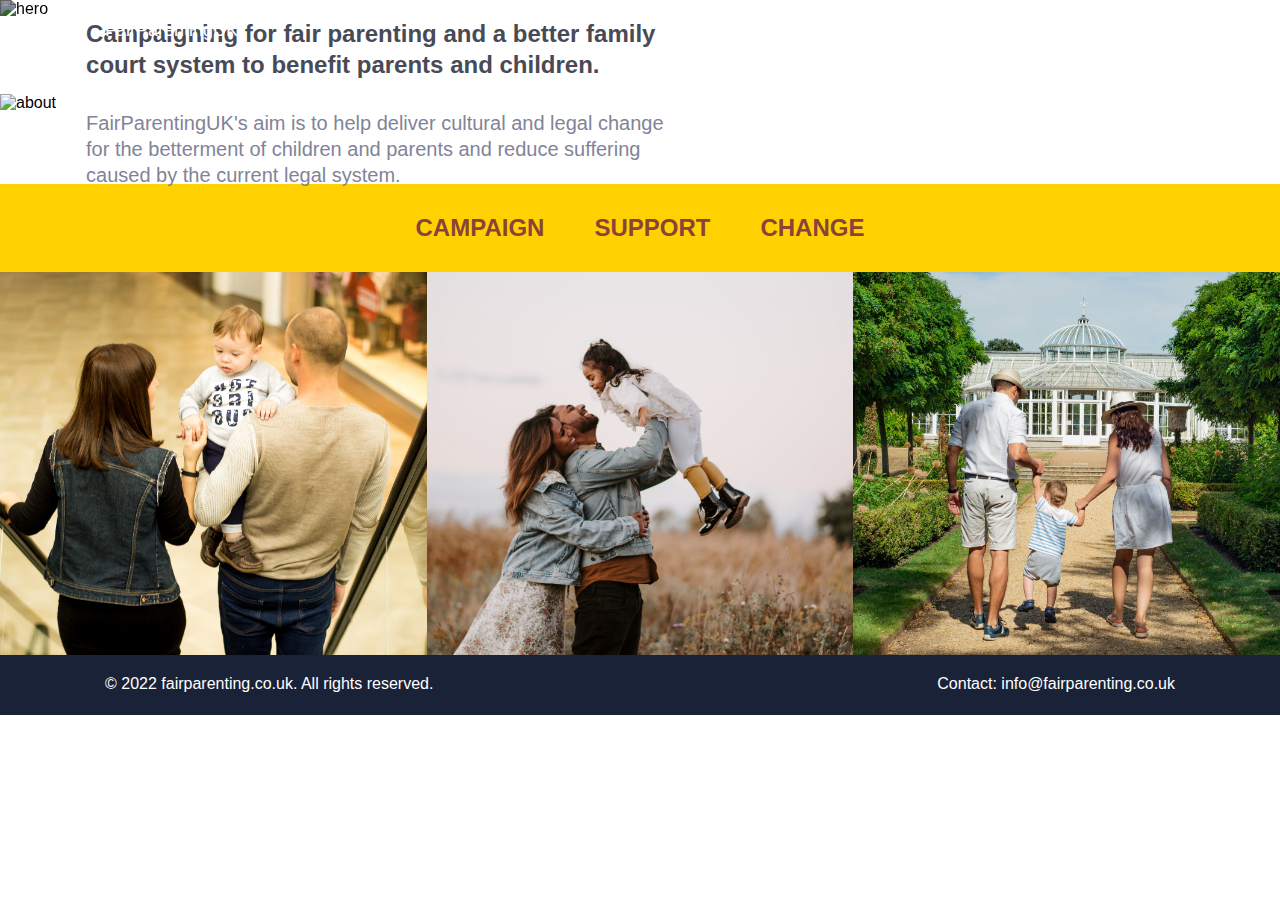
==== index.html @ 26259323 "Add files via upload" ====
<!DOCTYPE html>
<html lang="en">

<head>
	<meta charset="UTF-8">
	<meta http-equiv="X-UA-Compatible" content="IE=edge">
	<meta name="viewport" content="width=device-width, initial-scale=1.0">
	<link rel="stylesheet" href="style.css">
	<title>FairParentingUK</title>
</head>

<body>

	<!-- HEADER -->
	<nav class="nav-home">
		<div class="container">
			<div class="header">
				<div class="logo">
					<a href="#">FairParentingUK</a>
				</div>
				<ul>
					<li><a href="index.html">Home</a></li>
					<li><a href="description.html">Description</a></li>
				</ul>
			</div>
		</div>
	</nav>

	<!-- END HEADER -->

	<main>

		<!-- HERO -->
		<section class="hero">
			<div class="hero-bg">
				<img src="./img/hero.png" alt="hero">
			</div>
			<h1>Seeking Reform - Supporting Change</h1>
		</section>
		<!-- END HERO -->

		<!-- ABOUT -->

		<section class="about">
			<div class="abaut-img">
				<img src="./img/about.png" alt="about">
			</div>
			<div class="about-content">
				<h3>Campaigning for fair parenting and
					a better family court system to benefit
					parents and children.</h3>
				<p>FairParentingUK's aim is to help deliver cultural and
					legal change for the betterment of children and
					parents and reduce suffering caused by the current
					legal system.
				</p>
			</div>
		</section>

		<!-- END ABOUT -->

		<!-- SERVICES -->

		<section class="services">
			<ul>
				<li>Campaign</li>
				<li>Support</li>
				<li>Change</li>
			</ul>
		</section>

		<!-- END SERVICES -->

		<!-- GALLERY -->

		<section class="gallery">
			<div class="img">
				<img src="./img/family1.png" alt="">
			</div>
			<div class="img">
				<img src="./img/family3.png" alt="">
			</div>
			<div class="img">
				<img src="./img/family2.png" alt="">
			</div>
		</section>

		<!-- END GALLERY -->

	</main>

	<!-- FOOTER -->

	<footer class="footer">
		<div class="container">
			<div class="footer-content">
				<p>© 2022 <a href="http://fairparenting.co.uk/">fairparenting.co.uk.</a> All rights reserved.</p>
				<p class="contact">Contact: info@fairparenting.co.uk</p>
			</div>
		</div>
	</footer>
</body>

</html>
---- style.css ----
/* RESET STYLE */

* {
	padding: 0px;
	margin: 0px;
	border: 0px;
}

*,
*:before,
*:after {
	-moz-box-sizing: border-box;
	-webkit-box-sizing: border-box;
	box-sizing: border-box;
}

ul li {
	list-style: none;
}

a {
	text-decoration: none;
}

/* END RESET STYLE */

body {
	font-family: sans-serif;
	height: 100%;
}

/* HEADER */
.container {
	max-width: 1110px;
	padding: 0 20px;
	margin: 0 auto;
	height: 50px;
}

.nav-home {
	position: absolute;
	top: 0;
	left: 0;
	width: 100%;
	z-index: 10;
}

.header {
	display: flex;
	justify-content: space-between;
	align-items: center;
	color: white;
	padding: 20px 0;
}

.header .logo a {
	font-size: 18px;
	color: #fff;
	font-weight: 500;
}

.header ul {
	display: flex;
	gap: 30px;
	text-transform: uppercase;
	left: 0;
}

.header ul li a {
	color: #fff;
	text-transform: uppercase;
	transition: .3s ease all;
	font-weight: 700;
}

.header ul li a:hover {
	opacity: .8;
}

/* END HEADER */

/* SECTION HERO */

.hero {
	position: relative;
}

.hero h1 {
	color: #fff;
	position: absolute;
	top: 50%;
	left: 50%;
	transform: translate(-50%, -50%);
	text-transform: uppercase;
	font-size: 26px;
	text-align: center;
}

.hero-bg img {
	filter: brightness(60%);
	width: 100%;
}

/* END SECTION HERO */

/* SECTION ABOUT */

.about {
	display: flex;
	align-items: center;
}

.about img {
	flex: 1 0 50%;
	margin-top: -4px;
	width: 100%;
}

.about-content {
	padding-left: 30px;
	flex: 1 0 50%;
	padding-right: 20px;
}

.about-content h3 {
	color: #484a55;
	font-size: 24px;
	max-width: 600px;
	padding-bottom: 30px;
	line-height: 1.3;
}

.about-content p {
	line-height: 1.3;
	color: #818498;
	font-size: 20px;
	max-width: 600px;
}

/* END SECTION ABOUT */

/* SECTION SERVICES */

.services {
	margin-top: -4px;
	background-color: #ffd101;
}

.services ul {
	display: flex;
	justify-content: center;
	gap: 50px;
}

.services ul li {
	padding: 30px 0;
	font-size: 24px;
	text-transform: uppercase;
	color: #8a423a;
	font-weight: 700;
	font-family: sans-serif;
}

/* END SECTION SERVICES */

/* SECTION GALLERY */

.gallery {
	display: flex;
	margin-bottom: -4px;
}

.img {
	flex: 1 1 33.3%;
}

.img img {
	width: 100%;
}

/* END SECTION GALLERY */


/* FOOTER */

.footer {
	background-color: #1a2238;
	height: 60px;
}

.footer-content {
	padding-top: 20px;
	display: flex;
	justify-content: space-between;
	color: #fff;
	align-items: center;
}

.footer-content p {
	font-size: 16px;
}

.footer-content p a {
	color: #fff;
}

/* END FOOTER */

/* RESPONSIVE */

@media (max-width:768px) {
	.about-content h3 {
		font-size: 18px;
	}

	.about-content p {
		font-size: 14px;
	}

	.services ul li {
		font-size: 16px;
	}
}

@media (max-width:640px) {
	.hero h1 {
		font-size: 20px;
		line-height: 1.5;
	}

	.about {
		flex-direction: column-reverse;
	}

	.about-content {
		padding-left: 10px;
		padding-right: 10px;
		padding-top: 50px;
		padding-bottom: 50px;
		text-align: center;
	}

	.footer {
		height: 80px;
	}

	.footer-content {
		flex-direction: column-reverse;
		gap: 10px;
	}
}

@media (max-width:425px) {
	.header .logo a {
		font-size: 14px;
	}

	.header ul li a {
		font-size: 10px;
	}

	.hero h1 {
		font-size: 12px;
		width: 100%;
	}

	.gallery {
		flex-direction: column;
	}

	.gallery img:only-child {
		margin-top: -4px;
	}

	.services ul {
		gap: 30px;
	}

	.footer-content p {
		font-size: 10px;
	}
}
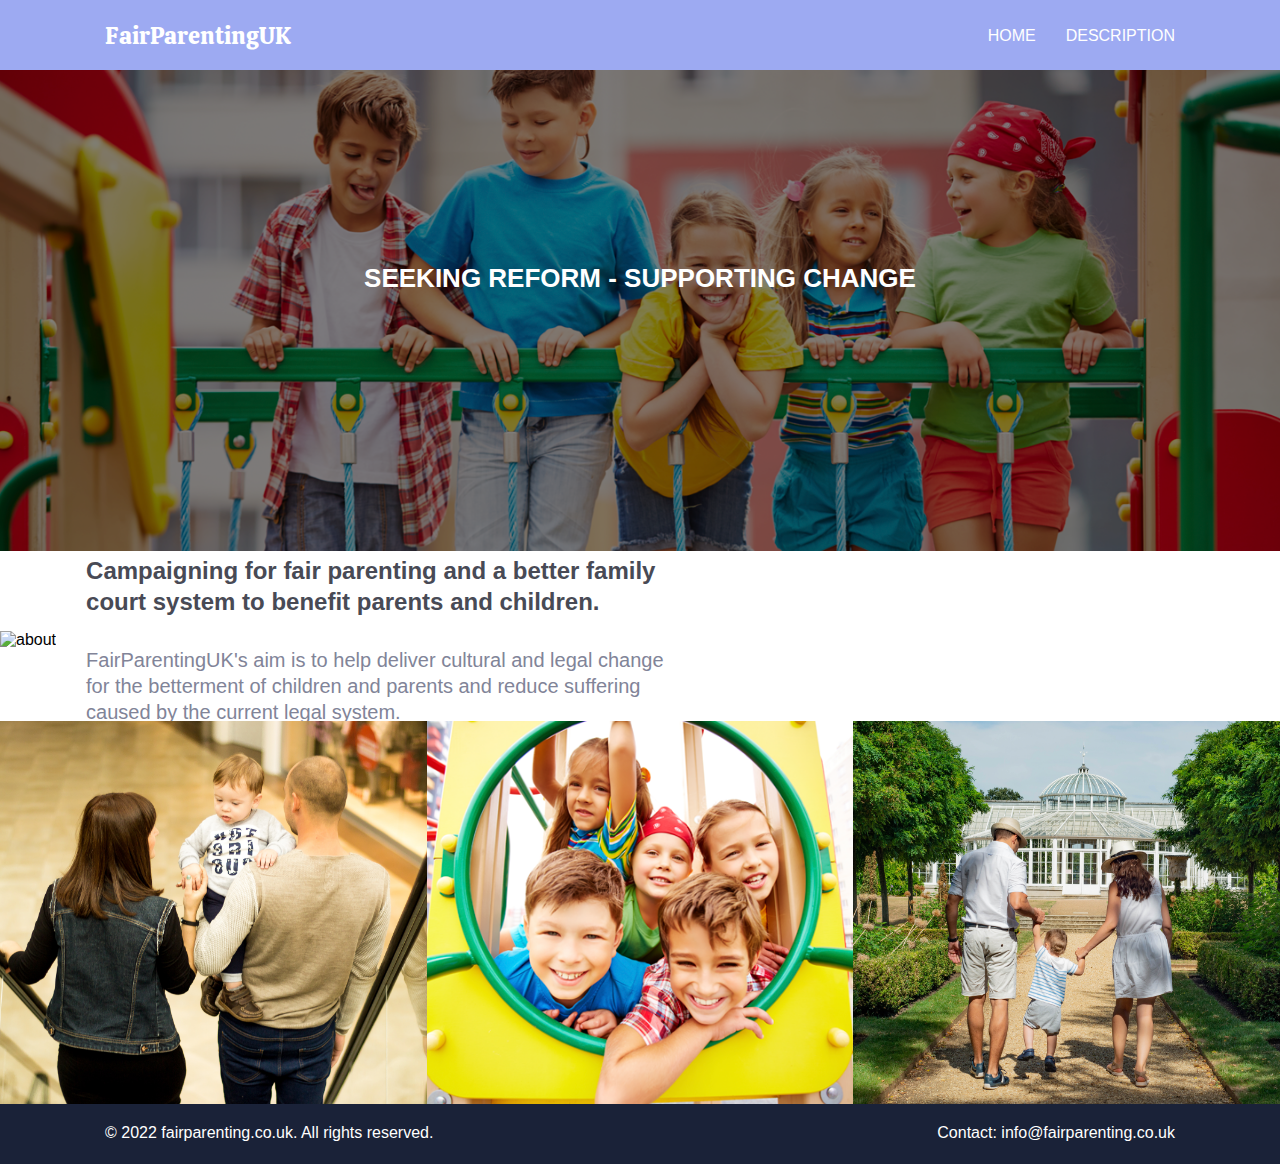
==== commit 81771b7b: "update html" ====
--- a/index.html
+++ b/index.html
@@ -61,13 +61,7 @@
 
 		<!-- SERVICES -->
 
-		<section class="services">
-			<ul>
-				<li>Campaign</li>
-				<li>Support</li>
-				<li>Change</li>
-			</ul>
-		</section>
+		<section class="services"></section>
 
 		<!-- END SERVICES -->
 
@@ -101,4 +95,4 @@
 	</footer>
 </body>
 
-</html>+</html>
--- a/style.css
+++ b/style.css
@@ -1,3 +1,11 @@
+/* FONTS */
+
+@font-face {
+	font-family: Calistoga;
+	src: url('./fonts/Calistoga-Regular.ttf');
+}
+
+
 /* RESET STYLE */
 
 * {
@@ -43,6 +51,8 @@
 	left: 0;
 	width: 100%;
 	z-index: 10;
+	background-color: #9daaf2;
+	height: 70px;
 }
 
 .header {
@@ -54,7 +64,8 @@
 }
 
 .header .logo a {
-	font-size: 18px;
+	font-family: Calistoga;
+	font-size: 24px;
 	color: #fff;
 	font-weight: 500;
 }
@@ -70,7 +81,7 @@
 	color: #fff;
 	text-transform: uppercase;
 	transition: .3s ease all;
-	font-weight: 700;
+	font-weight: 500;
 }
 
 .header ul li a:hover {
@@ -97,7 +108,7 @@
 }
 
 .hero-bg img {
-	filter: brightness(60%);
+	filter: brightness(50%);
 	width: 100%;
 }
 
@@ -279,4 +290,4 @@
 	.footer-content p {
 		font-size: 10px;
 	}
-}+}
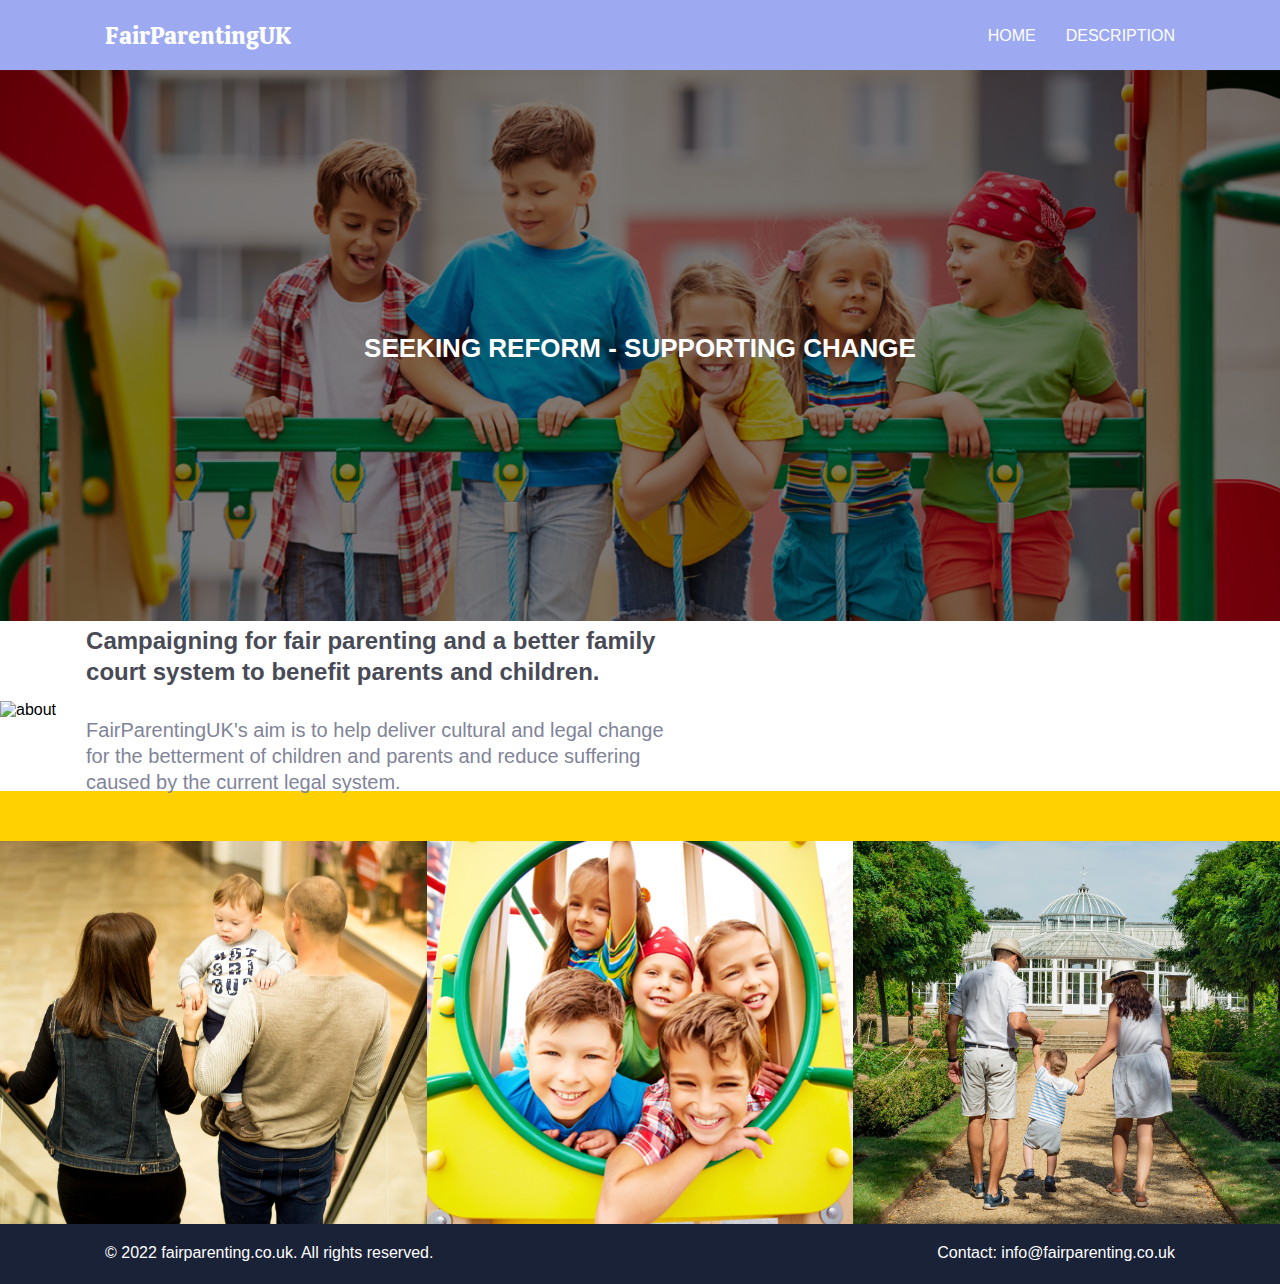
==== commit fe8f6732: "update" ====
--- a/index.html
+++ b/index.html
@@ -16,7 +16,7 @@
 		<div class="container">
 			<div class="header">
 				<div class="logo">
-					<a href="#">FairParentingUK</a>
+					<a href="index.html">FairParentingUK</a>
 				</div>
 				<ul>
 					<li><a href="index.html">Home</a></li>
--- a/style.css
+++ b/style.css
@@ -46,11 +46,7 @@
 }
 
 .nav-home {
-	position: absolute;
-	top: 0;
-	left: 0;
-	width: 100%;
-	z-index: 10;
+	width: 100%;	
 	background-color: #9daaf2;
 	height: 70px;
 }
@@ -155,22 +151,9 @@
 .services {
 	margin-top: -4px;
 	background-color: #ffd101;
-}
-
-.services ul {
-	display: flex;
-	justify-content: center;
-	gap: 50px;
-}
-
-.services ul li {
-	padding: 30px 0;
-	font-size: 24px;
-	text-transform: uppercase;
-	color: #8a423a;
-	font-weight: 700;
-	font-family: sans-serif;
-}
+	height: 50px;
+}
+
 
 /* END SECTION SERVICES */
 
